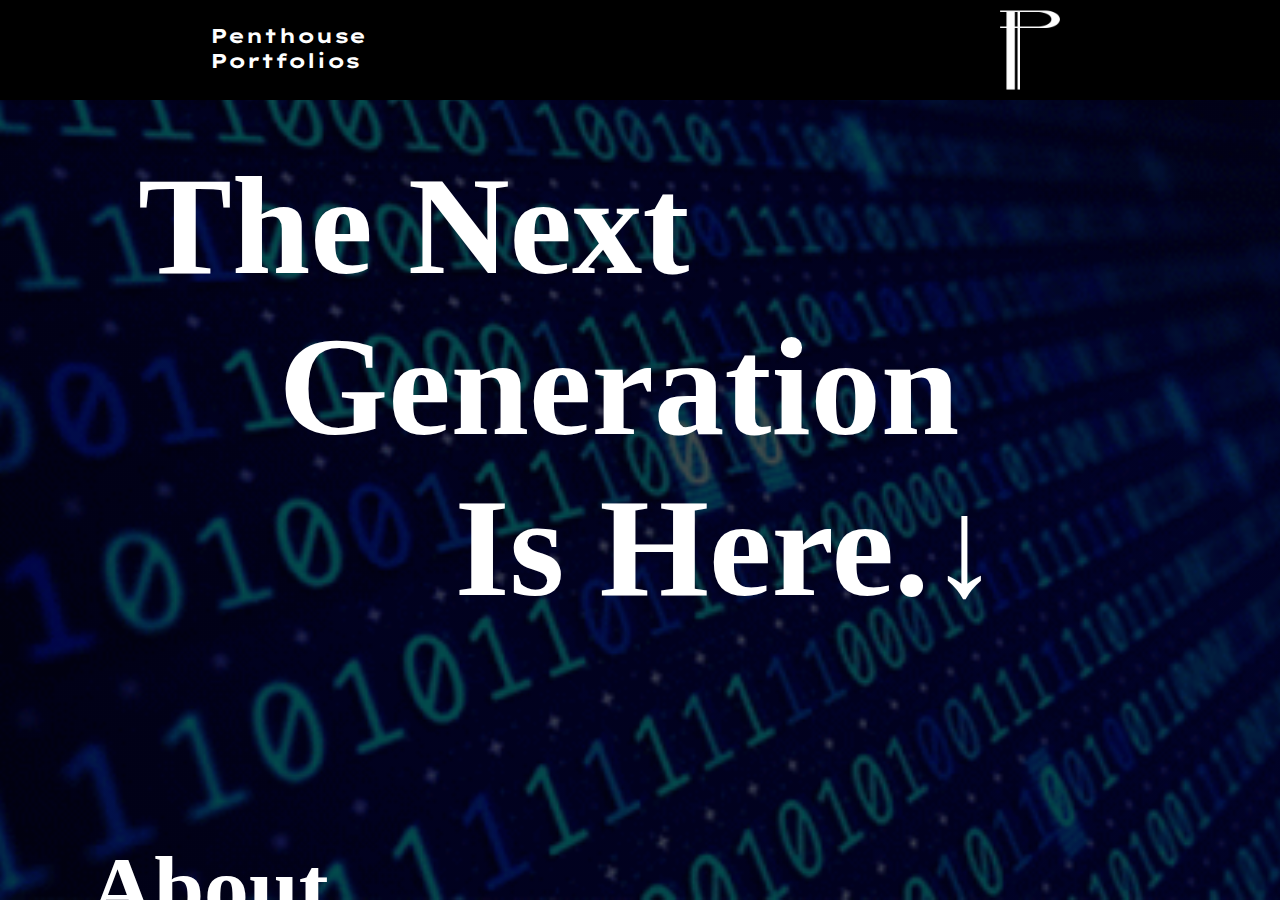
==== index.html @ 064a05af "Update index.html" ====
<!doctype html>
<html>

<title>
Penthouse Portfolios
</title>
  <meta name="viewport" content="width=device-width, initial-scale=0.1">
	<link href="https://fonts.googleapis.com/css?family=Lexend+Tera&display=swap" rel="stylesheet">
  	<link href="https://db.onlinewebfonts.com/c/953440d6182da090377d805e5156873c?family=Korbin+W01+Medium" rel="stylesheet">
	<link href="main.css" rel="stylesheet" type="text/css"/>

<body>
<div class="fullscreen">
  <div class="fullscreen-wrapper"></div>
    <h1 class = "splashtext">
        The Next<br>&emsp;Generation<br>&emsp;&emsp; Is Here.↓
    </h1>
    <h3 class = "page1header">
      About
    </h3>
    <div class = "page1text">
      Penthouse Portfolios is a quantitative technology firm based in Richmond, Virginia that uses proprietary technology to build trading systems tailored to client needs. Our research focuses on the implementation of neural networks into trading environments. 
    </div>
    <h3 class = "page1header">
      Open Positions
    </h3>
    <div class = "page1text">
      Web Developer - <a href="webdevap.html">Apply Here</a>
    </div>
    <h3 class = "page1header">
      Contact
    </h3>
    <div class = "page1text">
      For more information, please email josh@pentport.com
      <br><br><br><br><br><br><br><br><br><br><br><br><br><br><br><br><br><br><br><br><br><br><br><br>
    </div>
  </div>
</body>
<div class = "navbar">
  <div class = "companylogoheader">
    <a href="index.html"><img src="phwhitelogo.png" alt="logo" width="100vw"></a>
  </div>
  <div class = "companynameheader">
    <h1><a href="index.html">Penthouse Portfolios</a></h1>
  </div>
</div>
</html>
---- main.css ----
.navbar {
    display: flex;
    background-color: black;
    right: 0;
    left: 0;
    top: 0;
    height: 100px;
    position: fixed;
    padding-left: 200px;
    padding-right: 200px;
}
body{
    height: 100vh;
    padding:0;
    margin:0;
    min-height: 100vh;
}
.page1header{
    color: white;
    font-family: "Korbin W01 Medium";
    padding-top: 7vh;
    margin-left: 7%;
    font-size: 7vw;
    font-weight: bold;
}
.page1text{
    color: white;
    font-family: "Korbin W01 Medium";
    padding-top: 15vh;
    margin-left: 5%;
    margin-right: 5%;
    font-size: 3vw;
}
.page1{
    left: 0;
	font-family: "Korbin W01 Medium";
    color: rgb(255, 255, 255);
    text-align:left;
    display:block;
    position: static;
    background-color: rgb(37, 41, 87);
    background-size: cover;
    height: 100vh;
    padding:0;
}
.page2header{
    color: white;
    font-family: "Korbin W01 Medium";
    padding-top: 7vh;
    margin-left: 7%;
    font-size: 7vw;
    font-weight: bold;
}
.page2text{
    color: white;
    font-family: "Korbin W01 Medium";
    padding-top: 15vh;
    margin-left: 7%;
    font-size: 3vw;
}
.page2{
    left: 0;
	font-family: "Korbin W01 Medium";
    color: rgb(255, 255, 255);
    text-align:left;
    display:block;
    position: relative;
    background-color: black;
    background-size: cover;
    height: 100vh;
    padding:0;
}
.splashtext{
	font-family: "Korbin W01 Medium";
    font-size: 11vw;
    text-align:left;
    display:flex;
    position: relative;
    font-weight: bold;
    background-size: cover;
    margin-top: 15vh;
    margin-bottom: 15vh;
    margin-left: 10%;
}
a:link {
    color: rgb(255, 255, 255);
    text-decoration: none;
}

a:visited {
    color: rgb(255, 255, 255);
    text-decoration: none;
}

a:hover {
    color: rgb(121, 115, 212);
    text-decoration: none;
}
.fullscreen {
    position: relative;
    width: 100vw;
    height: 100vh;
    background: linear-gradient( rgba(0, 0, 0, 0.7), rgba(0, 0, 0, 0.7) ),url('back2.gif');
    background-size: cover;
    background-position: center;
    overflow-y: scroll;
}
.fullscreen-wrapper {
    position: absolute;
    width: 100%;
    height: 100%;
    color: white;
}
.fade-out {
    overflow: hidden;
    transition: opacity 0.5s ease;
    opacity: 1;
}

.fullscreen-wrapper h1, h2 {
    padding-left: 10%;
}
.fullscreen-wrapper h1 {
    font-size: 128px;
    padding-top: 25%;
}
.fullscreen-wrapper h2 {
    font-size: 256px;
    padding-top: 10%;
}
h1{
    left: 0;
	font-family: 'Lexend Tera', sans-serif;
    font-size: 125%;
    color: rgb(255, 255, 255);
    text-align: left;
    padding: 10px 10px;
}
.companynameheader{
    display: flex;
    margin-right: 12px;
    right: 0;
    width: 5%;
    padding-left: 0px;
    padding-right: 150px;
    float: left;
    left: 150px;
  }
.companylogoheader{
    display: flex;
    padding-left: 200px;
    padding-right: 00px;
    position: absolute;
    top: 0;
    size: 100%;
    right: 200px;
}
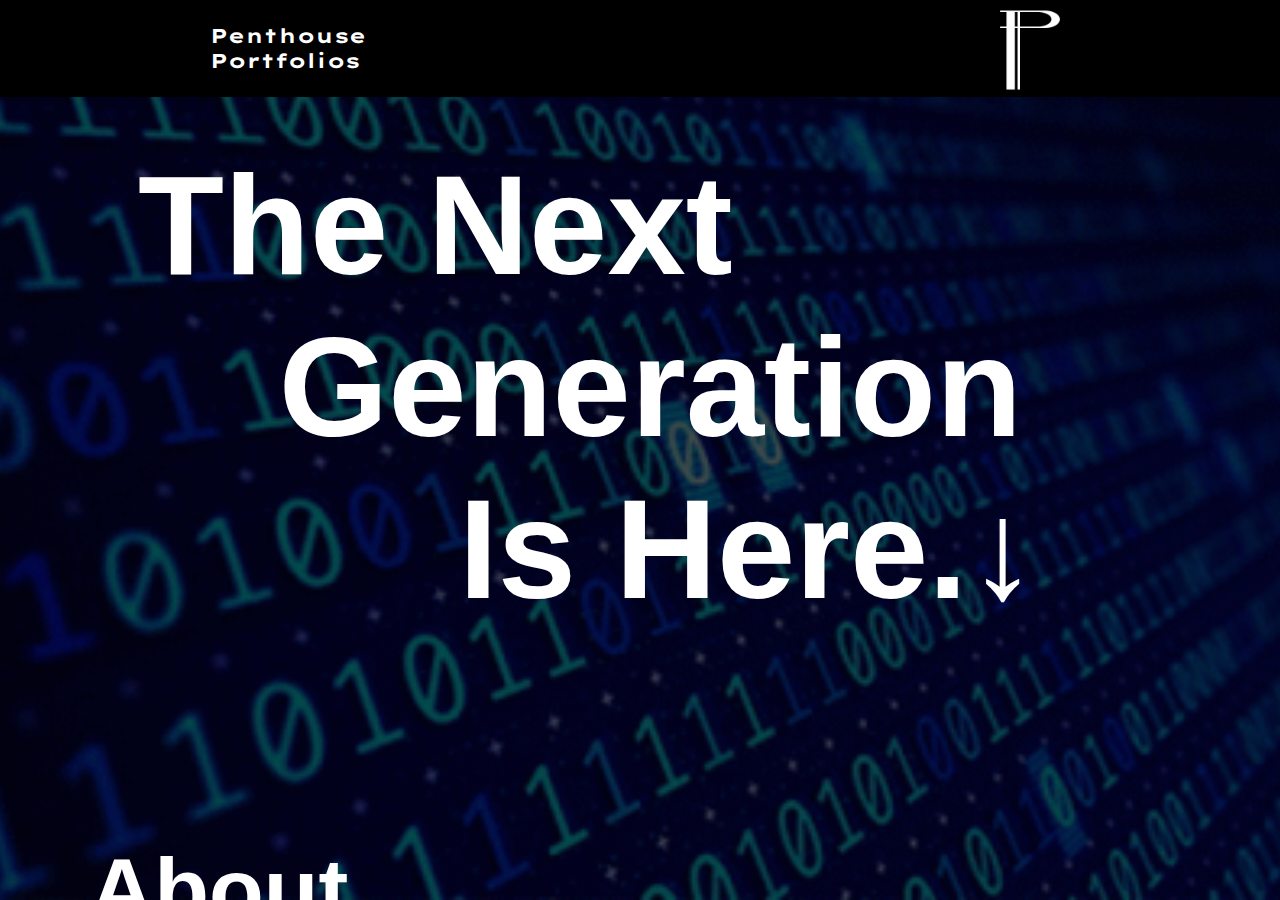
==== commit b98f8427: "fix" ====
--- a/index.html
+++ b/index.html
@@ -6,9 +6,9 @@
 </title>
   <meta name="viewport" content="width=device-width, initial-scale=0.1">
 	<link href="https://fonts.googleapis.com/css?family=Lexend+Tera&display=swap" rel="stylesheet">
-  	<link href="https://db.onlinewebfonts.com/c/953440d6182da090377d805e5156873c?family=Korbin+W01+Medium" rel="stylesheet">
+	<link href="https://fonts.googleapis.com/css?family=Lexend+Tera&display=swap" rel="stylesheet">
+  <link href="https://db.onlinewebfonts.com/c/953440d6182da090377d805e5156873c?family=Korbin+W01+Medium" rel="stylesheet">
 	<link href="main.css" rel="stylesheet" type="text/css"/>
-
 <body>
 <div class="fullscreen">
   <div class="fullscreen-wrapper"></div>
--- a/main.css
+++ b/main.css
@@ -4,20 +4,21 @@
     right: 0;
     left: 0;
     top: 0;
-    height: 100px;
     position: fixed;
     padding-left: 200px;
     padding-right: 200px;
+    overflow-x: hidden; 
 }
 body{
     height: 100vh;
     padding:0;
     margin:0;
     min-height: 100vh;
+    overflow-x: hidden; 
 }
 .page1header{
     color: white;
-    font-family: "Korbin W01 Medium";
+    font-family: "Bruno Ace", sans-serif;
     padding-top: 7vh;
     margin-left: 7%;
     font-size: 7vw;
@@ -25,7 +26,7 @@
 }
 .page1text{
     color: white;
-    font-family: "Korbin W01 Medium";
+    font-family: "Bruno Ace", sans-serif;
     padding-top: 15vh;
     margin-left: 5%;
     margin-right: 5%;
@@ -33,7 +34,7 @@
 }
 .page1{
     left: 0;
-	font-family: "Korbin W01 Medium";
+	font-family: "Bruno Ace", sans-serif;
     color: rgb(255, 255, 255);
     text-align:left;
     display:block;
@@ -45,7 +46,7 @@
 }
 .page2header{
     color: white;
-    font-family: "Korbin W01 Medium";
+    font-family: "Bruno Ace", sans-serif;
     padding-top: 7vh;
     margin-left: 7%;
     font-size: 7vw;
@@ -53,14 +54,14 @@
 }
 .page2text{
     color: white;
-    font-family: "Korbin W01 Medium";
+    font-family: "Bruno Ace", sans-serif;
     padding-top: 15vh;
     margin-left: 7%;
     font-size: 3vw;
 }
 .page2{
     left: 0;
-	font-family: "Korbin W01 Medium";
+	font-family: "Bruno Ace", sans-serif;
     color: rgb(255, 255, 255);
     text-align:left;
     display:block;
@@ -71,7 +72,7 @@
     padding:0;
 }
 .splashtext{
-	font-family: "Korbin W01 Medium";
+	font-family: "Bruno Ace", sans-serif;
     font-size: 11vw;
     text-align:left;
     display:flex;
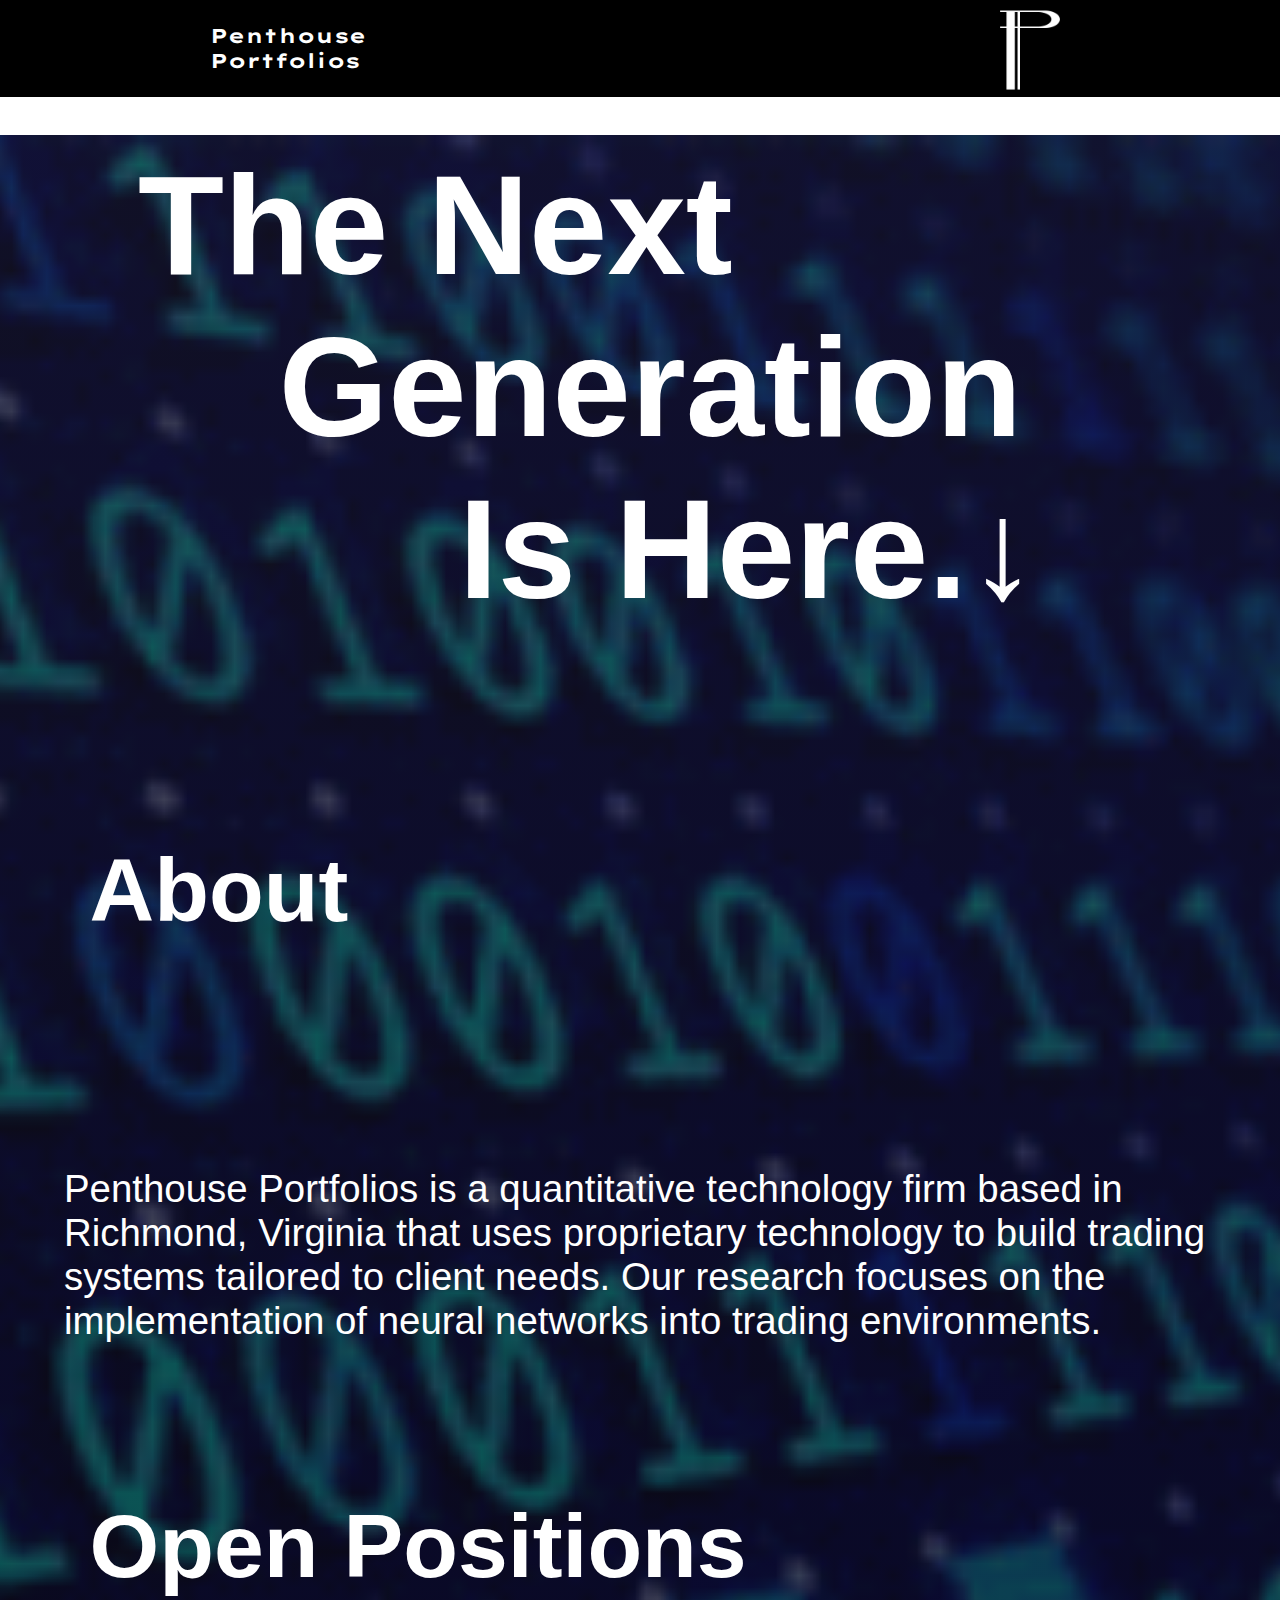
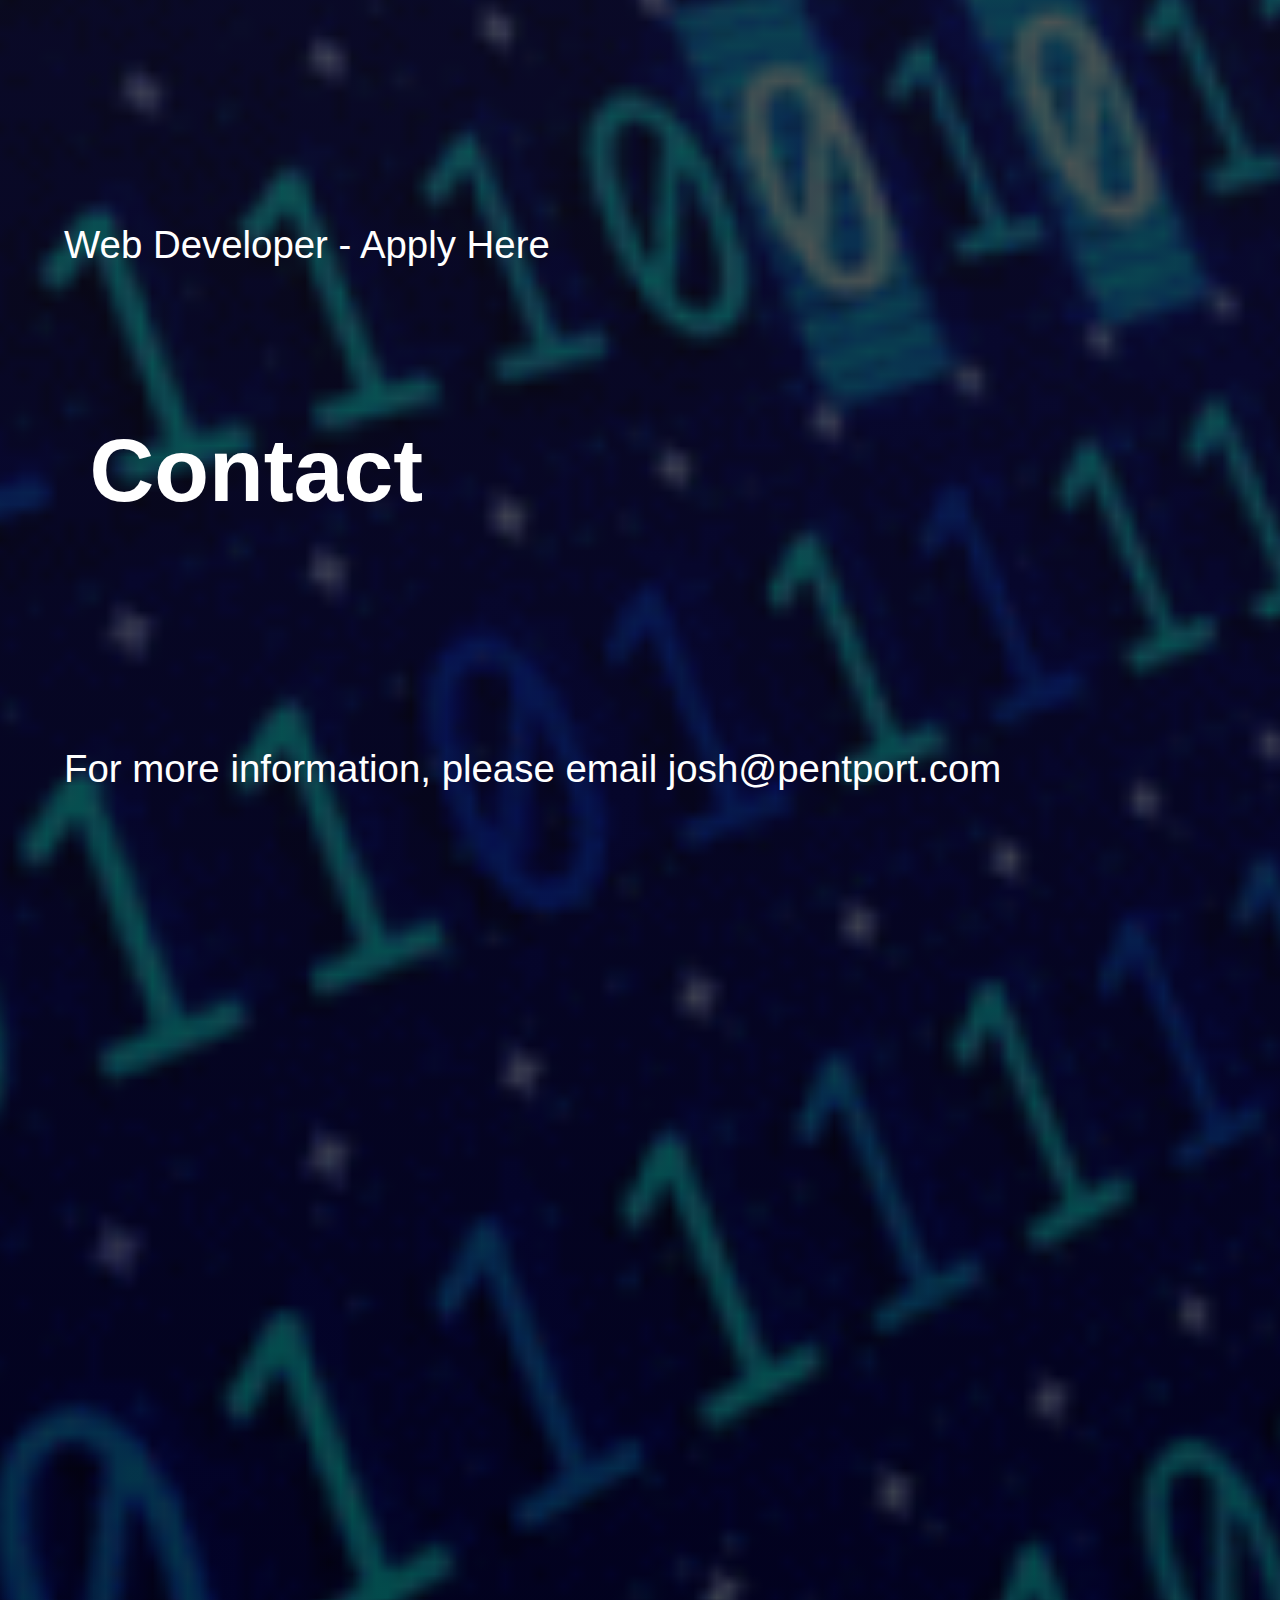
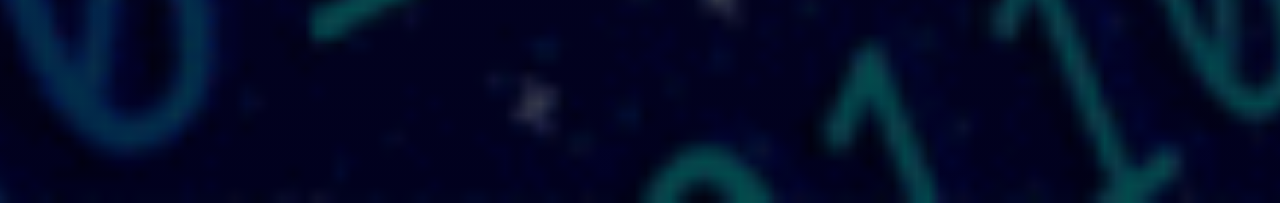
==== commit 7a1b80b4: "fixed scrollbar but too zoomed still" ====
--- a/index.html
+++ b/index.html
@@ -9,6 +9,8 @@
 	<link href="https://fonts.googleapis.com/css?family=Lexend+Tera&display=swap" rel="stylesheet">
   <link href="https://db.onlinewebfonts.com/c/953440d6182da090377d805e5156873c?family=Korbin+W01+Medium" rel="stylesheet">
 	<link href="main.css" rel="stylesheet" type="text/css"/>
+
+
 <body>
 <div class="fullscreen">
   <div class="fullscreen-wrapper"></div>
--- a/main.css
+++ b/main.css
@@ -7,10 +7,10 @@
     position: fixed;
     padding-left: 200px;
     padding-right: 200px;
-    overflow-x: hidden; 
+ 
 }
 body{
-    height: 100vh;
+    height: 100%;
     padding:0;
     margin:0;
     min-height: 100vh;
@@ -100,11 +100,10 @@
 .fullscreen {
     position: relative;
     width: 100vw;
-    height: 100vh;
-    background: linear-gradient( rgba(0, 0, 0, 0.7), rgba(0, 0, 0, 0.7) ),url('back2.gif');
+    height: 100%;
+    background: linear-gradient( rgba(22, 22, 22, 0.7), rgba(0, 0, 0, 0.7) ),url('back2.gif');
     background-size: cover;
     background-position: center;
-    overflow-y: scroll;
 }
 .fullscreen-wrapper {
     position: absolute;
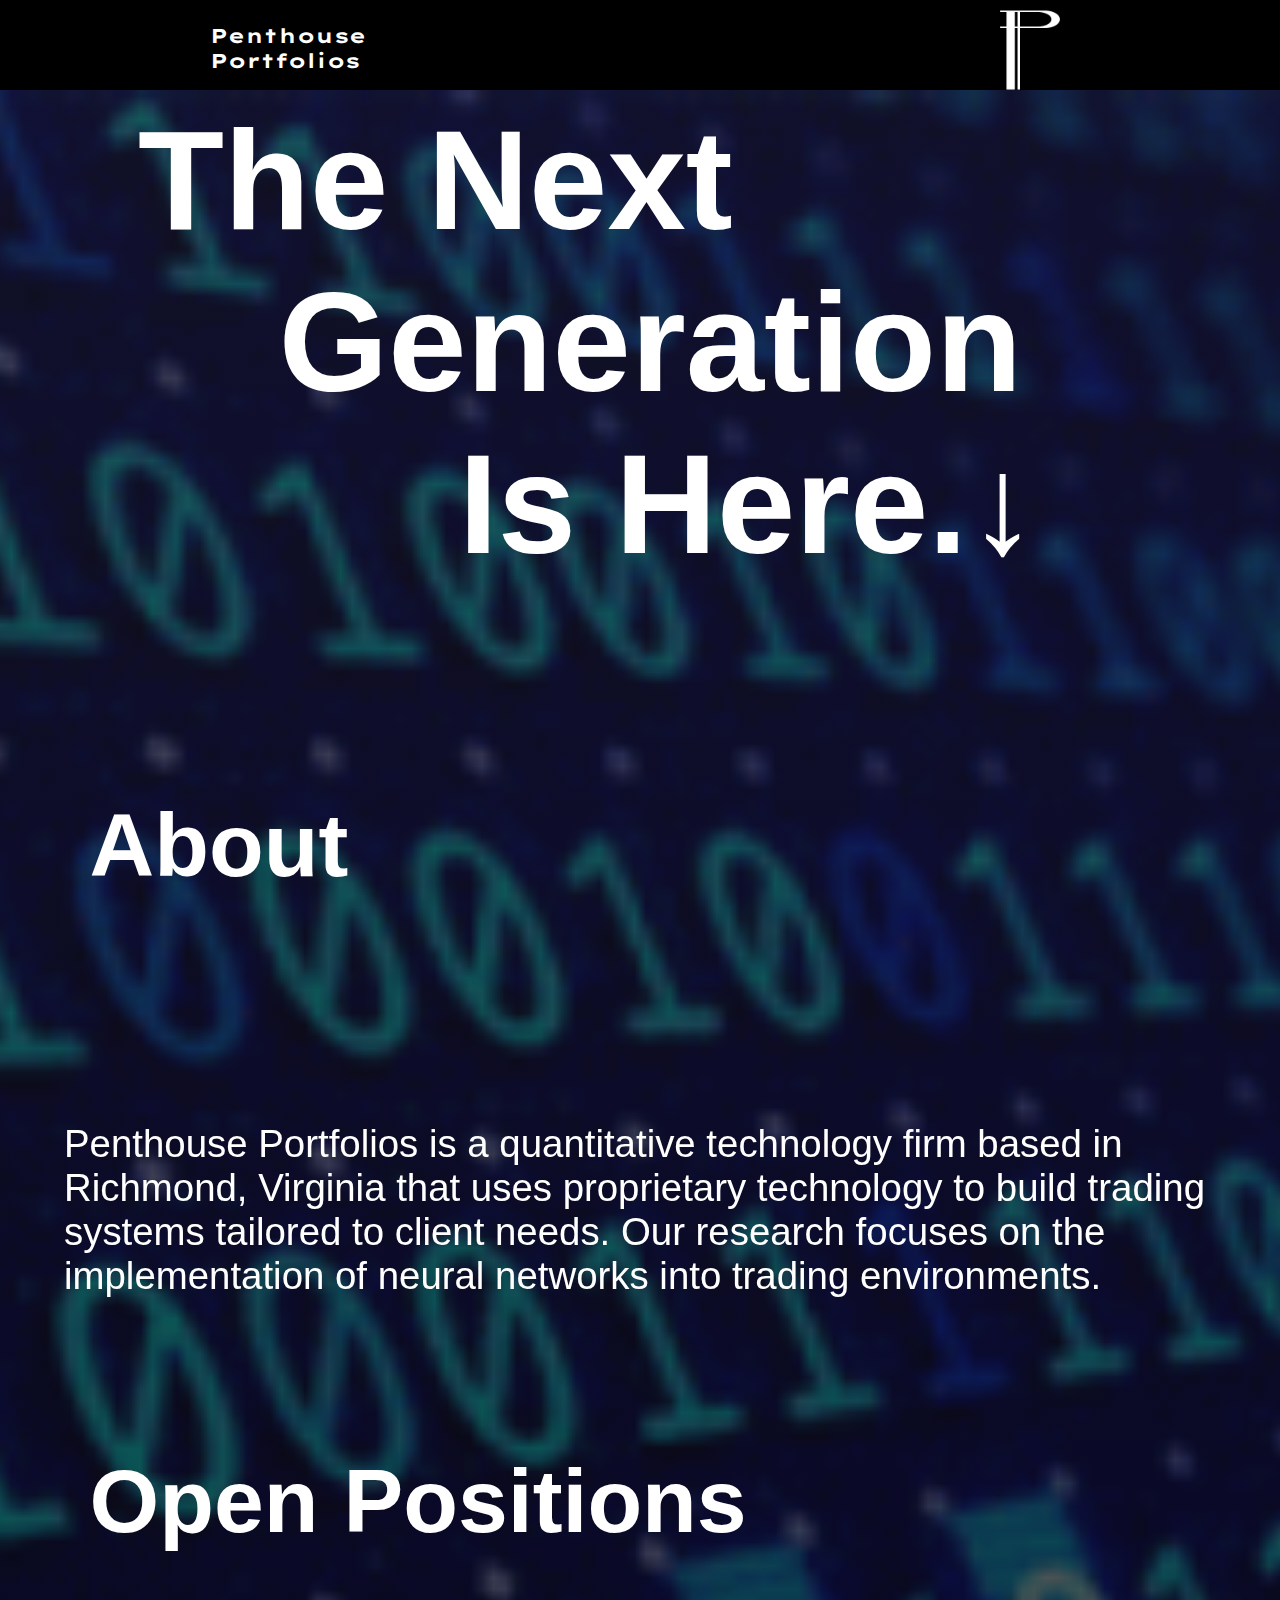
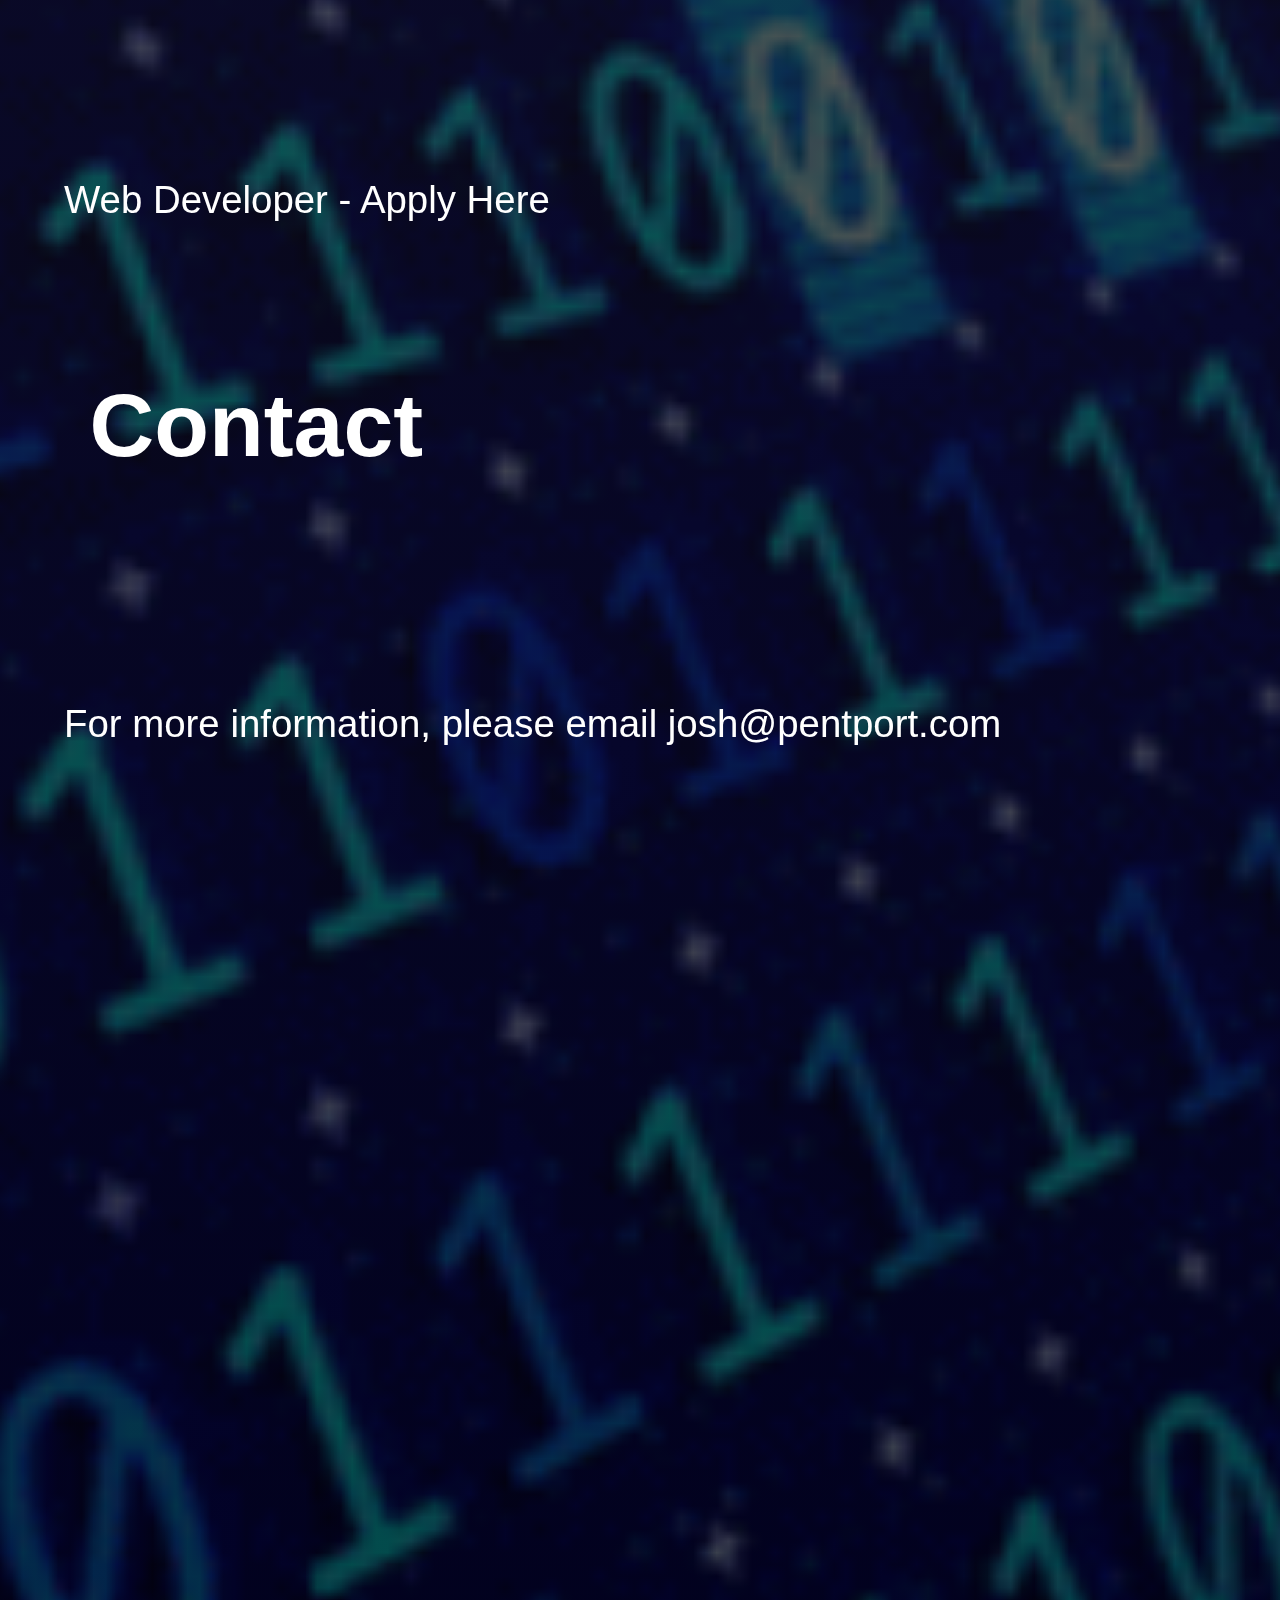
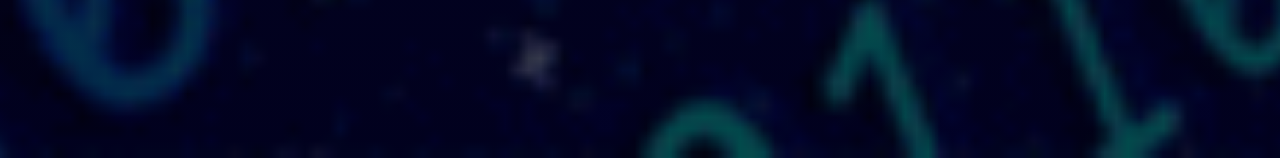
==== commit 2f56475e: "more changes" ====
--- a/index.html
+++ b/index.html
@@ -10,8 +10,15 @@
   <link href="https://db.onlinewebfonts.com/c/953440d6182da090377d805e5156873c?family=Korbin+W01+Medium" rel="stylesheet">
 	<link href="main.css" rel="stylesheet" type="text/css"/>
 
-
 <body>
+  <div class = "navbar">
+    <div class = "companylogoheader">
+      <a href="index.html"><img src="phwhitelogo.png" alt="logo" width="100vw"></a>
+    </div>
+    <div class = "companynameheader">
+      <h1><a href="index.html">Penthouse Portfolios</a></h1>
+    </div>
+  </div>
 <div class="fullscreen">
   <div class="fullscreen-wrapper"></div>
     <h1 class = "splashtext">
@@ -37,13 +44,6 @@
       <br><br><br><br><br><br><br><br><br><br><br><br><br><br><br><br><br><br><br><br><br><br><br><br>
     </div>
   </div>
+</div>
 </body>
-<div class = "navbar">
-  <div class = "companylogoheader">
-    <a href="index.html"><img src="phwhitelogo.png" alt="logo" width="100vw"></a>
-  </div>
-  <div class = "companynameheader">
-    <h1><a href="index.html">Penthouse Portfolios</a></h1>
-  </div>
-</div>
 </html>
--- a/main.css
+++ b/main.css
@@ -7,6 +7,8 @@
     position: fixed;
     padding-left: 200px;
     padding-right: 200px;
+    bottom: 0;
+    height: 10vh;
  
 }
 body{
@@ -79,7 +81,7 @@
     position: relative;
     font-weight: bold;
     background-size: cover;
-    margin-top: 15vh;
+    margin-top: 10vh;
     margin-bottom: 15vh;
     margin-left: 10%;
 }
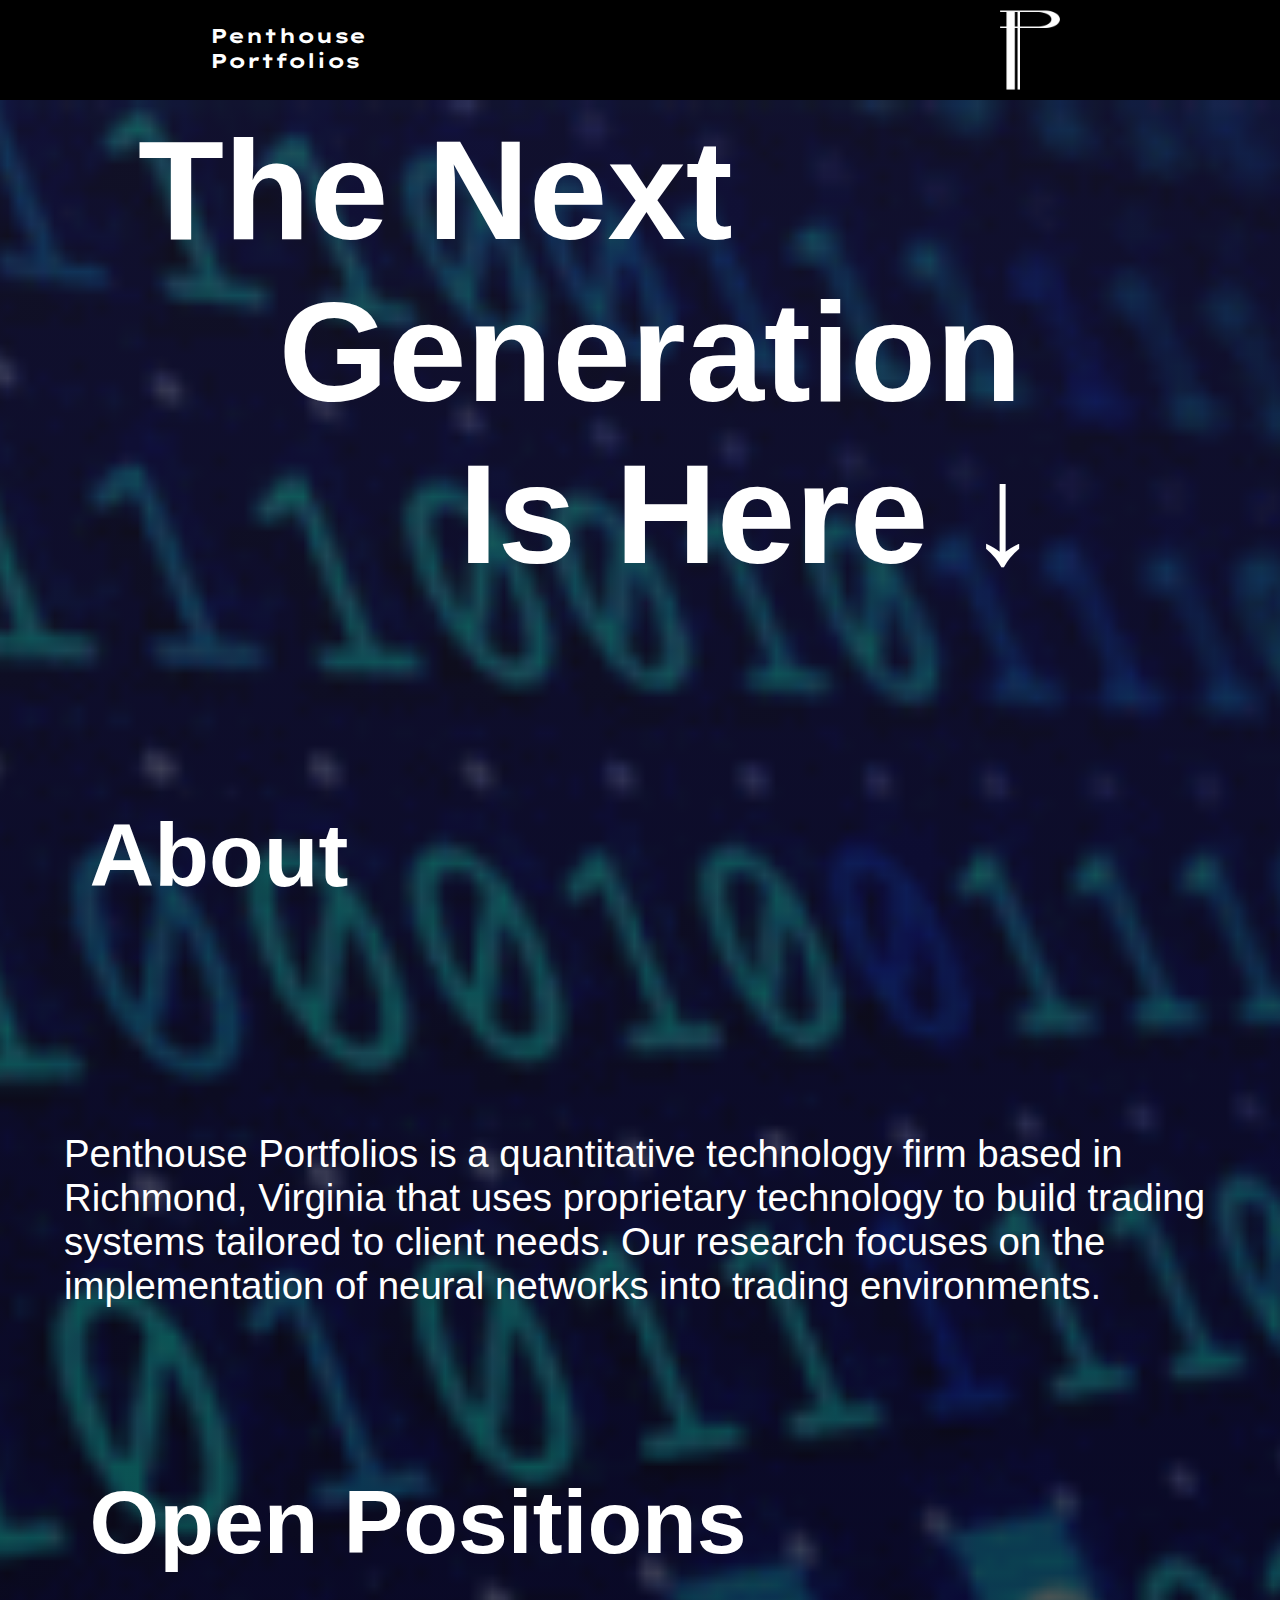
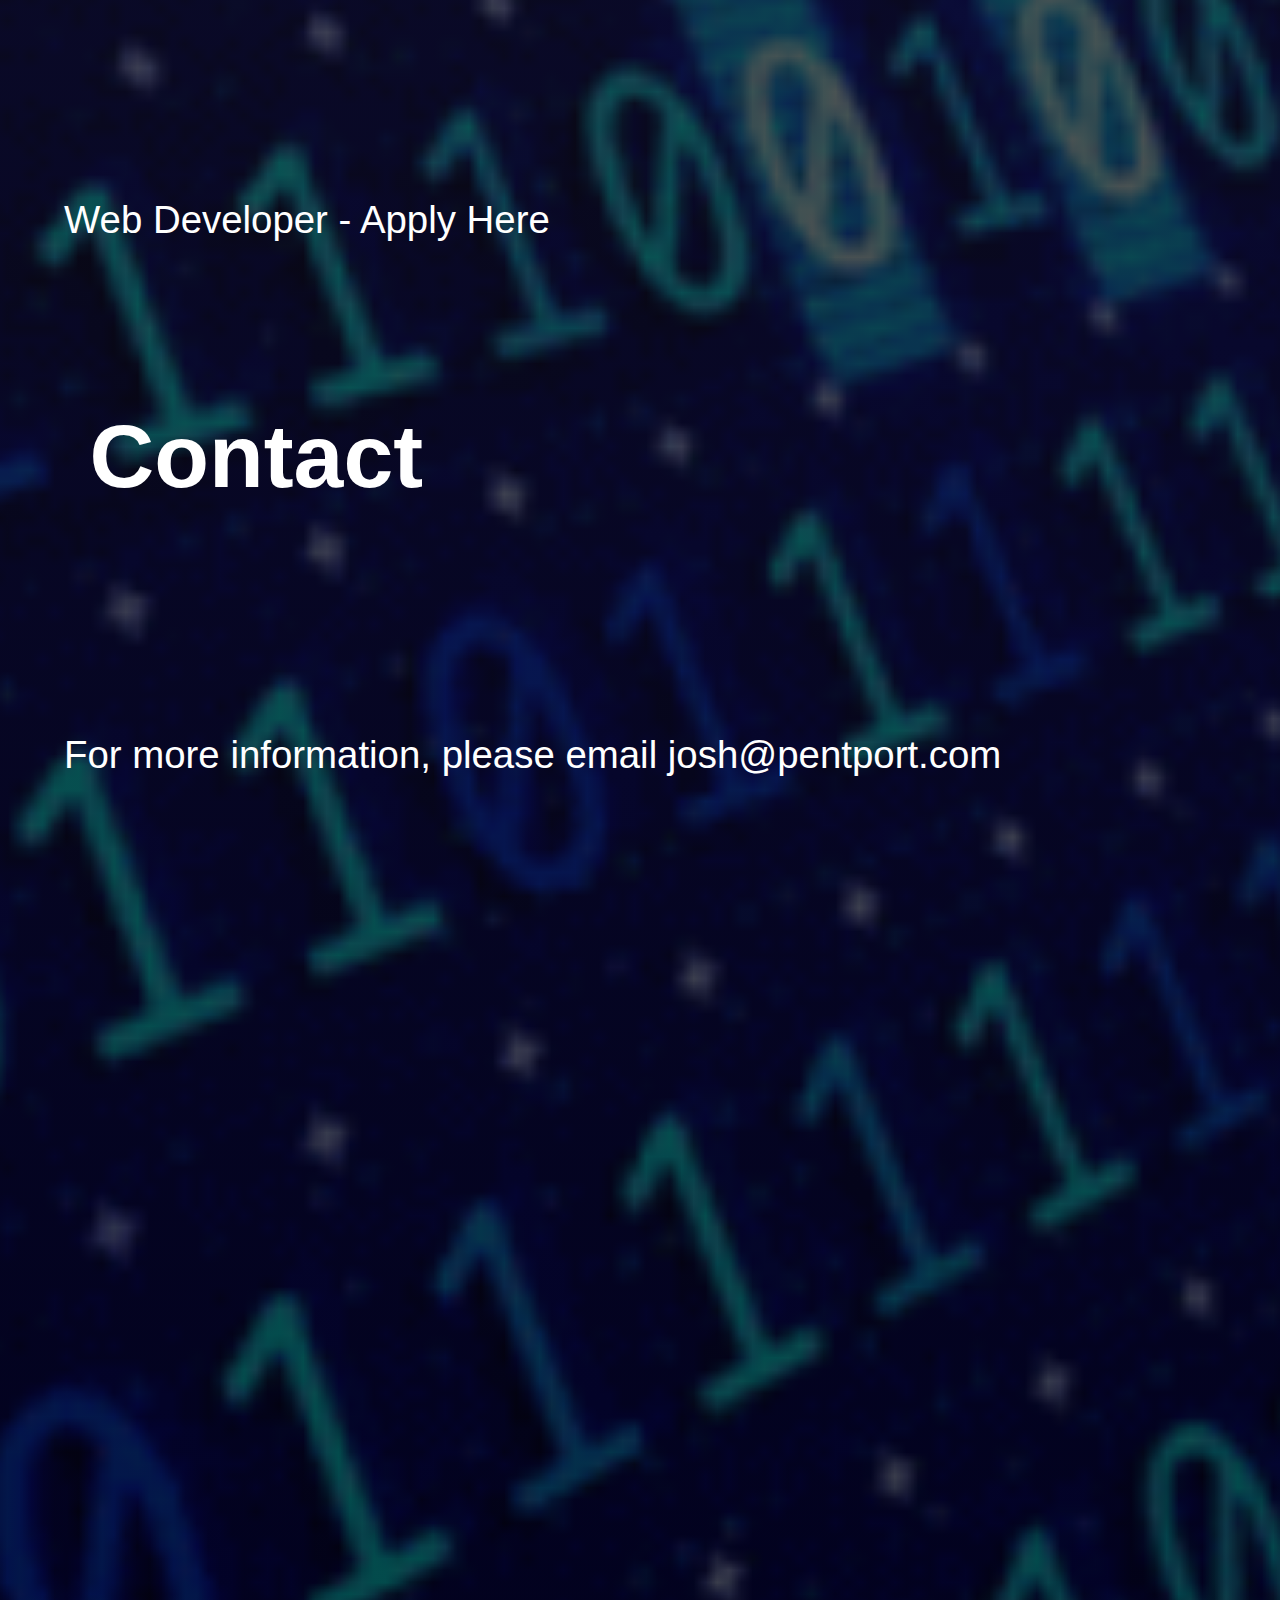
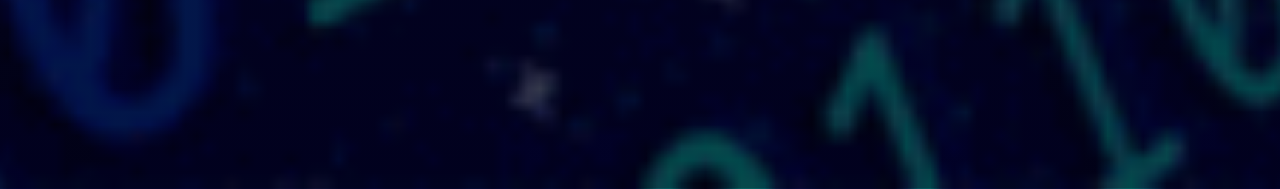
==== commit 7d40cce3: "Update index.html" ====
--- a/index.html
+++ b/index.html
@@ -22,7 +22,7 @@
 <div class="fullscreen">
   <div class="fullscreen-wrapper"></div>
     <h1 class = "splashtext">
-        The Next<br>&emsp;Generation<br>&emsp;&emsp; Is Here.↓
+        The Next<br>&emsp;Generation<br>&emsp;&emsp; Is Here ↓
     </h1>
     <h3 class = "page1header">
       About
--- a/main.css
+++ b/main.css
@@ -8,7 +8,7 @@
     padding-left: 200px;
     padding-right: 200px;
     bottom: 0;
-    height: 10vh;
+    height: 100px;
  
 }
 body{
@@ -25,6 +25,7 @@
     margin-left: 7%;
     font-size: 7vw;
     font-weight: bold;
+    margin-top: 100px;
 }
 .page1text{
     color: white;
@@ -37,12 +38,12 @@
 .page1{
     left: 0;
 	font-family: "Bruno Ace", sans-serif;
-    color: rgb(255, 255, 255);
     text-align:left;
     display:block;
     position: static;
-    background-color: rgb(37, 41, 87);
+    background: linear-gradient( rgba(22, 22, 22, 0.7), rgba(0, 0, 0, 0.7) ),url('back2.gif');
     background-size: cover;
+    background-position: center;
     height: 100vh;
     padding:0;
 }
@@ -81,7 +82,7 @@
     position: relative;
     font-weight: bold;
     background-size: cover;
-    margin-top: 10vh;
+    margin-top: 100px;
     margin-bottom: 15vh;
     margin-left: 10%;
 }
@@ -100,7 +101,7 @@
     text-decoration: none;
 }
 .fullscreen {
-    position: relative;
+    position: static;
     width: 100vw;
     height: 100%;
     background: linear-gradient( rgba(22, 22, 22, 0.7), rgba(0, 0, 0, 0.7) ),url('back2.gif');
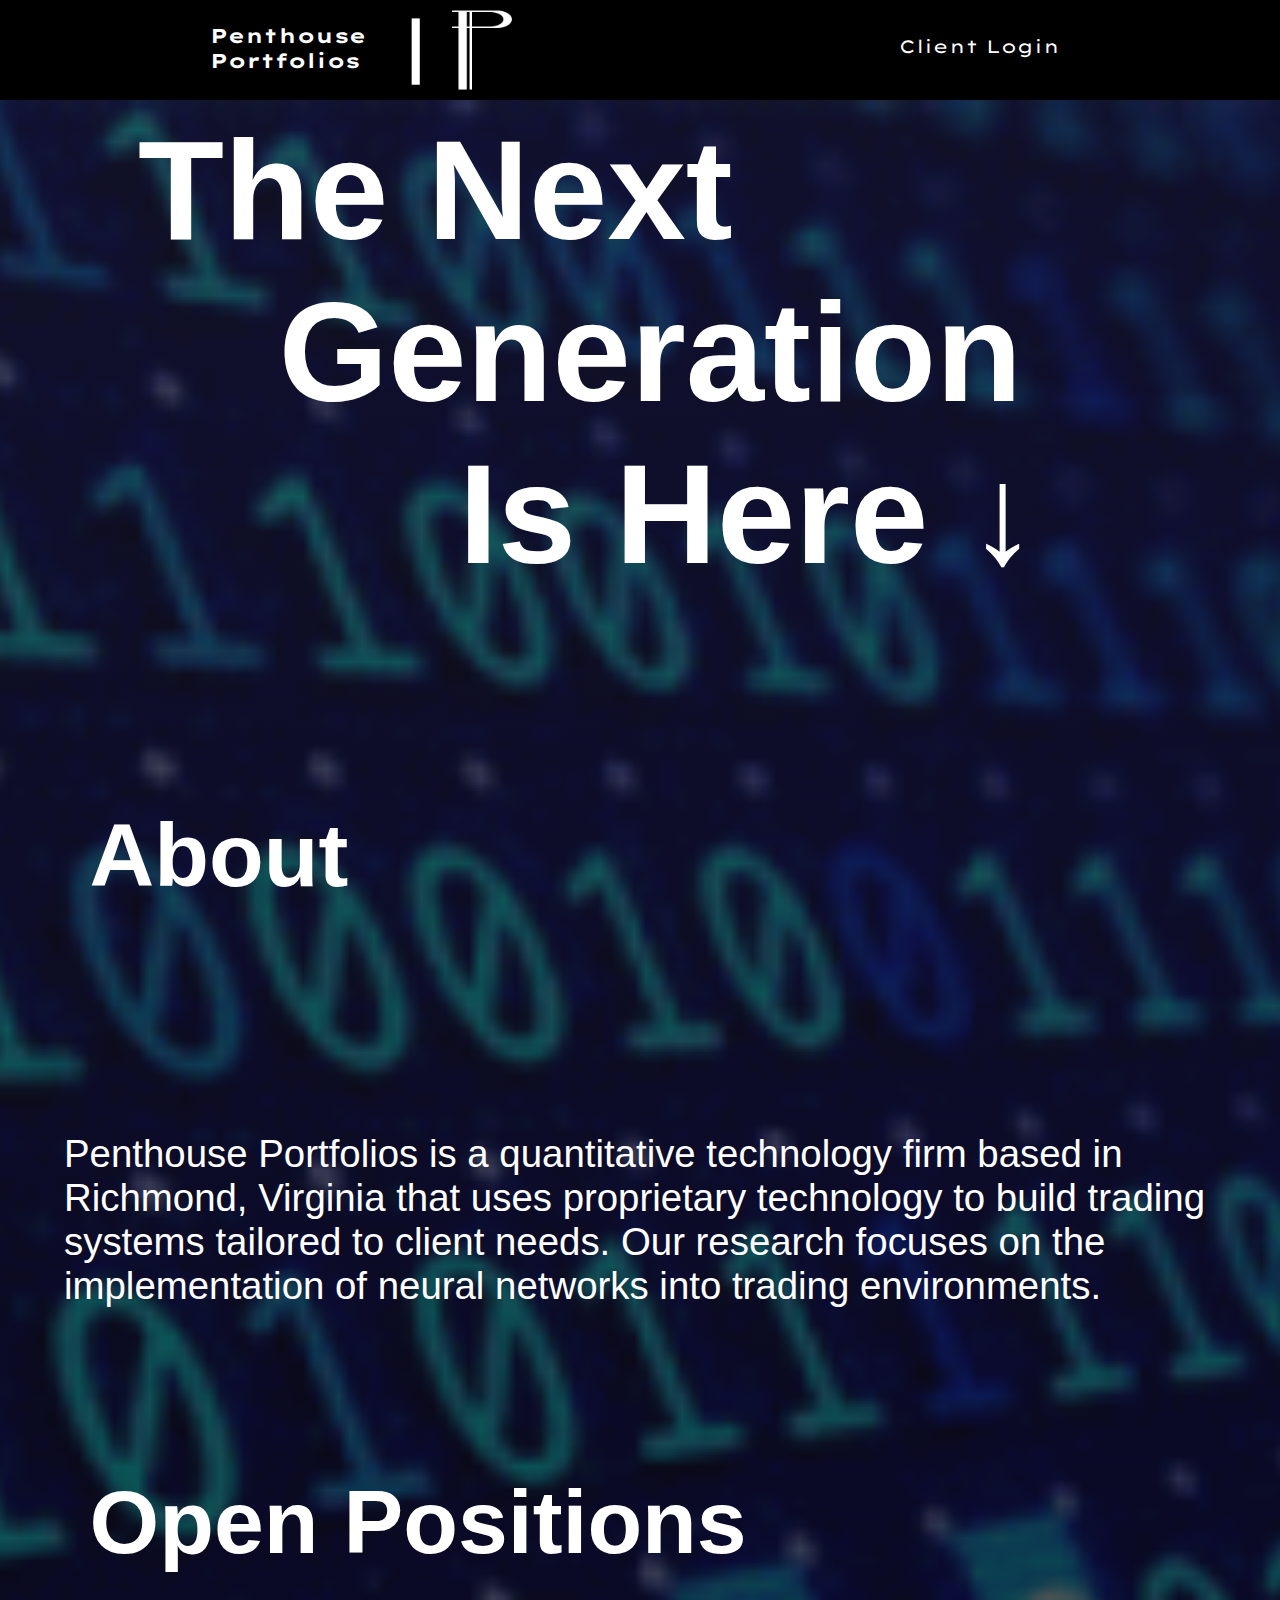
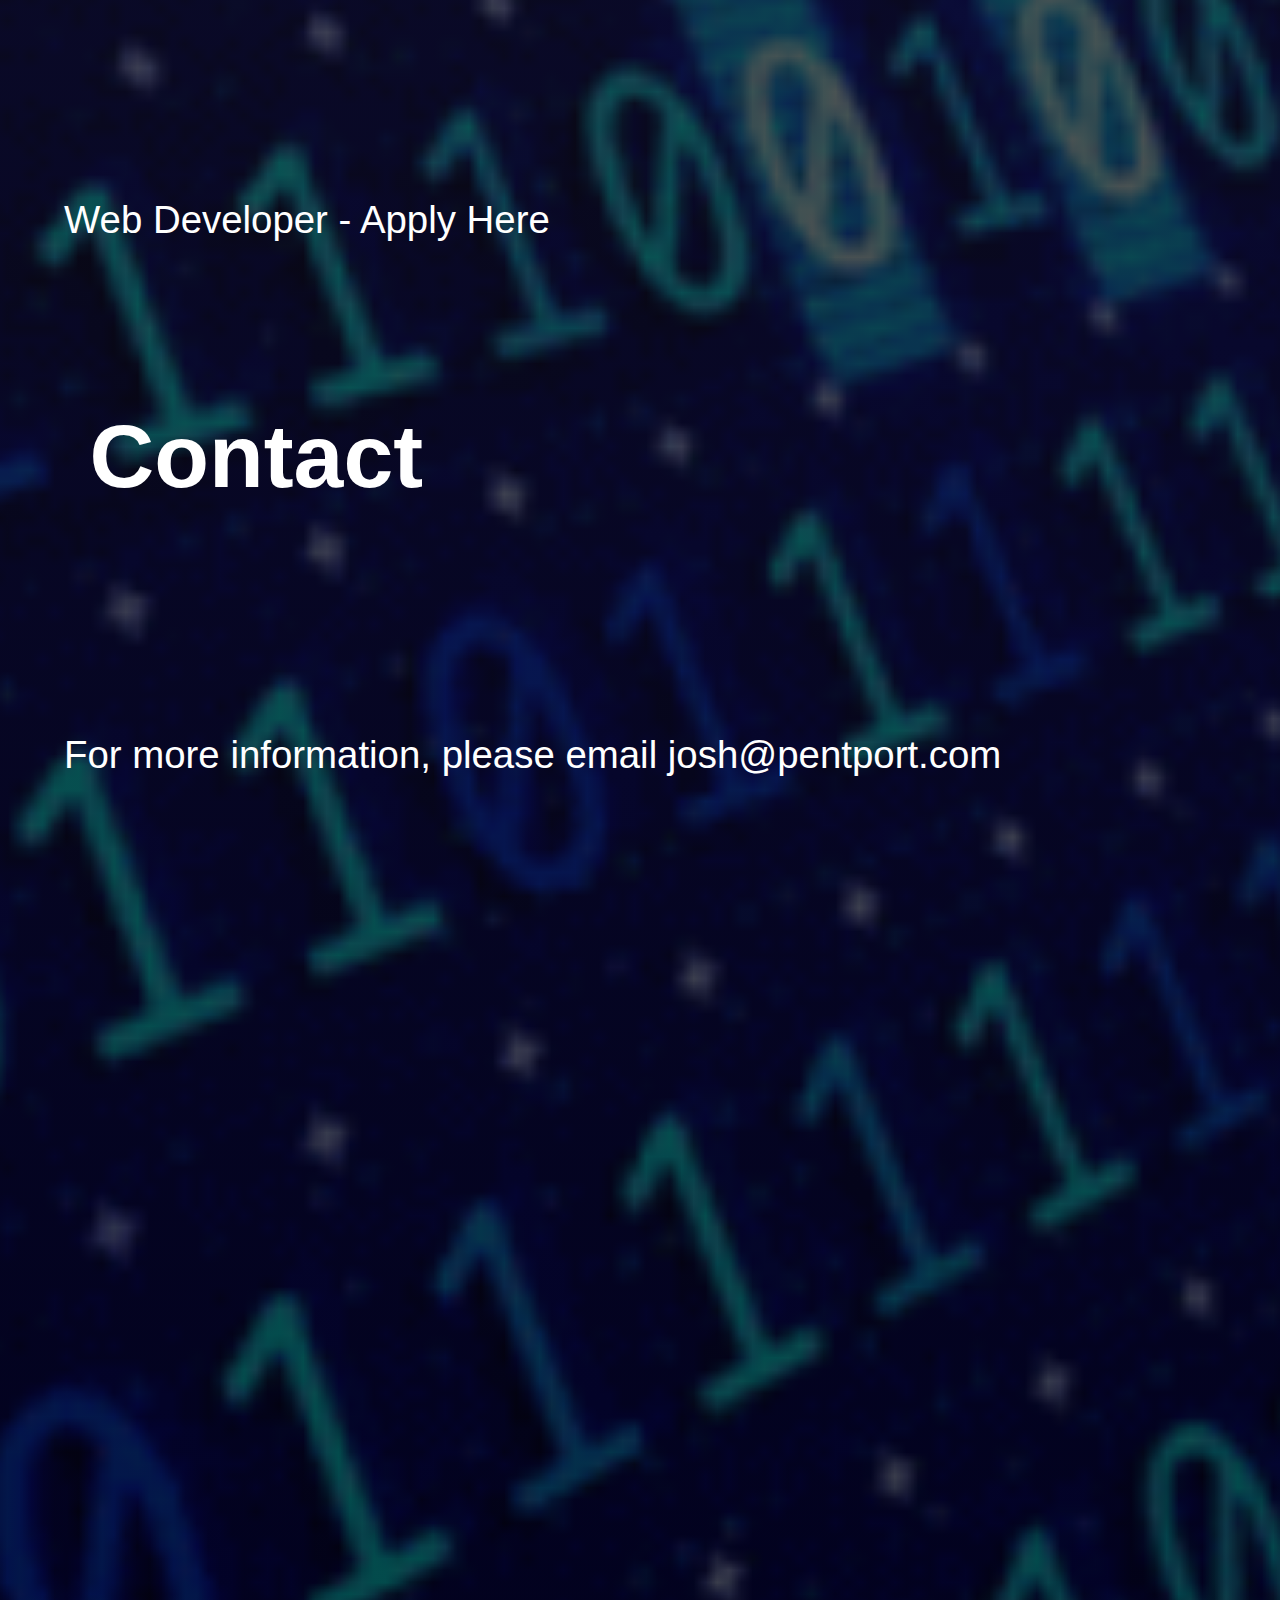
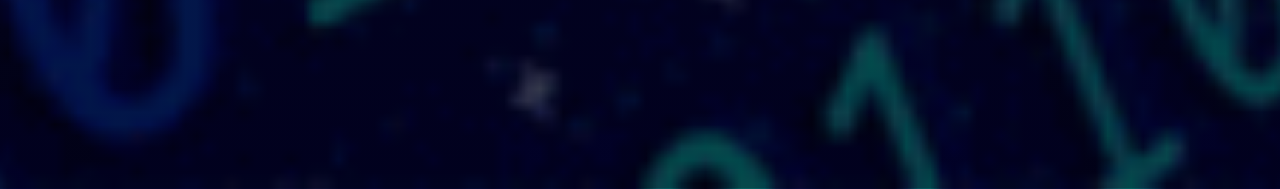
==== commit ae08d7ca: "unhides client login" ====
--- a/index.html
+++ b/index.html
@@ -4,7 +4,7 @@
 <title>
 Penthouse Portfolios
 </title>
-  <meta name="viewport" content="width=device-width, initial-scale=0.1">
+  <meta name="viewport" content="width=device-width, initial-scale=1.0">
 	<link href="https://fonts.googleapis.com/css?family=Lexend+Tera&display=swap" rel="stylesheet">
 	<link href="https://fonts.googleapis.com/css?family=Lexend+Tera&display=swap" rel="stylesheet">
   <link href="https://db.onlinewebfonts.com/c/953440d6182da090377d805e5156873c?family=Korbin+W01+Medium" rel="stylesheet">
@@ -12,37 +12,39 @@
 
 <body>
   <div class = "navbar">
-    <div class = "companylogoheader">
-      <a href="index.html"><img src="phwhitelogo.png" alt="logo" width="100vw"></a>
+    <div class = "companylogoheader" onclick="window.location.href='index.html'">
+        |<img src="phwhitelogo.png" alt="logo" width="100vw">
     </div>
-    <div class = "companynameheader">
-      <h1><a href="index.html">Penthouse Portfolios</a></h1>
+    <ul id="nav-links">
+      <li><a href="login.php">Client Login</a></li>
+    </ul>
+    <div class = "companynameheader" onclick="window.location.href='index.html'">
+      <h1>Penthouse Portfolios</h1>
     </div>
   </div>
+  <script src="script.js"></script>
 <div class="fullscreen">
-  <div class="fullscreen-wrapper"></div>
-    <h1 class = "splashtext">
-        The Next<br>&emsp;Generation<br>&emsp;&emsp; Is Here ↓
-    </h1>
-    <h3 class = "page1header">
-      About
-    </h3>
-    <div class = "page1text">
-      Penthouse Portfolios is a quantitative technology firm based in Richmond, Virginia that uses proprietary technology to build trading systems tailored to client needs. Our research focuses on the implementation of neural networks into trading environments. 
-    </div>
-    <h3 class = "page1header">
-      Open Positions
-    </h3>
-    <div class = "page1text">
-      Web Developer - <a href="webdevap.html">Apply Here</a>
-    </div>
-    <h3 class = "page1header">
-      Contact
-    </h3>
-    <div class = "page1text">
-      For more information, please email josh@pentport.com
-      <br><br><br><br><br><br><br><br><br><br><br><br><br><br><br><br><br><br><br><br><br><br><br><br>
-    </div>
+  <h1 class = "splashtext">
+      The Next<br>&emsp;Generation<br>&emsp;&emsp; Is Here ↓
+  </h1>
+  <h3 class = "page1header">
+    About
+  </h3>
+  <div class = "page1text">
+    Penthouse Portfolios is a quantitative technology firm based in Richmond, Virginia that uses proprietary technology to build trading systems tailored to client needs. Our research focuses on the implementation of neural networks into trading environments. 
+  </div>
+  <h3 class = "page1header">
+    Open Positions
+  </h3>
+  <div class = "page1text">
+    Web Developer - <a href="webdevap.html">Apply Here</a>
+  </div>
+  <h3 class = "page1header">
+    Contact
+  </h3>
+  <div class = "page1text">
+    For more information, please email josh@pentport.com
+    <br><br><br><br><br><br><br><br><br><br><br><br><br><br><br><br><br><br><br><br><br><br><br><br>
   </div>
 </div>
 </body>
--- a/main.css
+++ b/main.css
@@ -107,29 +107,6 @@
     background: linear-gradient( rgba(22, 22, 22, 0.7), rgba(0, 0, 0, 0.7) ),url('back2.gif');
     background-size: cover;
     background-position: center;
-}
-.fullscreen-wrapper {
-    position: absolute;
-    width: 100%;
-    height: 100%;
-    color: white;
-}
-.fade-out {
-    overflow: hidden;
-    transition: opacity 0.5s ease;
-    opacity: 1;
-}
-
-.fullscreen-wrapper h1, h2 {
-    padding-left: 10%;
-}
-.fullscreen-wrapper h1 {
-    font-size: 128px;
-    padding-top: 25%;
-}
-.fullscreen-wrapper h2 {
-    font-size: 256px;
-    padding-top: 10%;
 }
 h1{
     left: 0;
@@ -151,6 +128,24 @@
   }
 .companylogoheader{
     display: flex;
+    padding-right: 200px;
+    padding-left: 00px;
+    position: absolute;
+    top: 0;
+    size: 100%;
+    left: 400px;
+    font-family: 'Lexend Tera', sans-serif;
+    font-size: 444%;
+    color: white;
+}
+
+/* Menu list */
+ul {
+    list-style-type: none;
+    margin: 0;
+    padding: 0;
+    display: flex;
+    flex-direction: row;
     padding-left: 200px;
     padding-right: 00px;
     position: absolute;
@@ -158,3 +153,51 @@
     size: 100%;
     right: 200px;
 }
+
+ul li {
+    padding: 0 20px;
+}
+
+ul li a {
+    font-family: 'Lexend Tera', sans-serif;
+    font-size: 125%;
+    color: white;
+    font-size: 18px;
+    display: block;
+    padding-top: 35px;
+}
+
+/* Collapsed menu (hidden by default) */
+#nav-links.collapsed {
+    display: none;
+}
+.loginpage{
+    color: rgb(255, 255, 255);
+    font-family: "Bruno Ace", sans-serif;
+    margin-left: 7%;
+    font-size: 35px;
+    font-weight: bold;
+    margin-top: 100px;
+    
+}
+input[type="text"], input[type="password"] {
+    width: 500px;  /* Full width */
+    padding: 15px; /* Larger padding to make the box bigger */
+    margin: 10px 0; /* Spacing between inputs */
+    font-size: 16px; /* Increase text size */
+    border-radius: 50px; /* Rounded corners */
+    border: 1px solid #ccc; /* Border around the input */
+}
+input[type="submit"] {
+    padding: 15px;
+    font-size: 25px;
+    background-color: #474747;
+    color: white;
+    border: none;
+    border-radius: 50px;
+    cursor: pointer;
+    text-align: center;
+}
+input[type="submit"]:hover {
+    background-color: #474747;
+}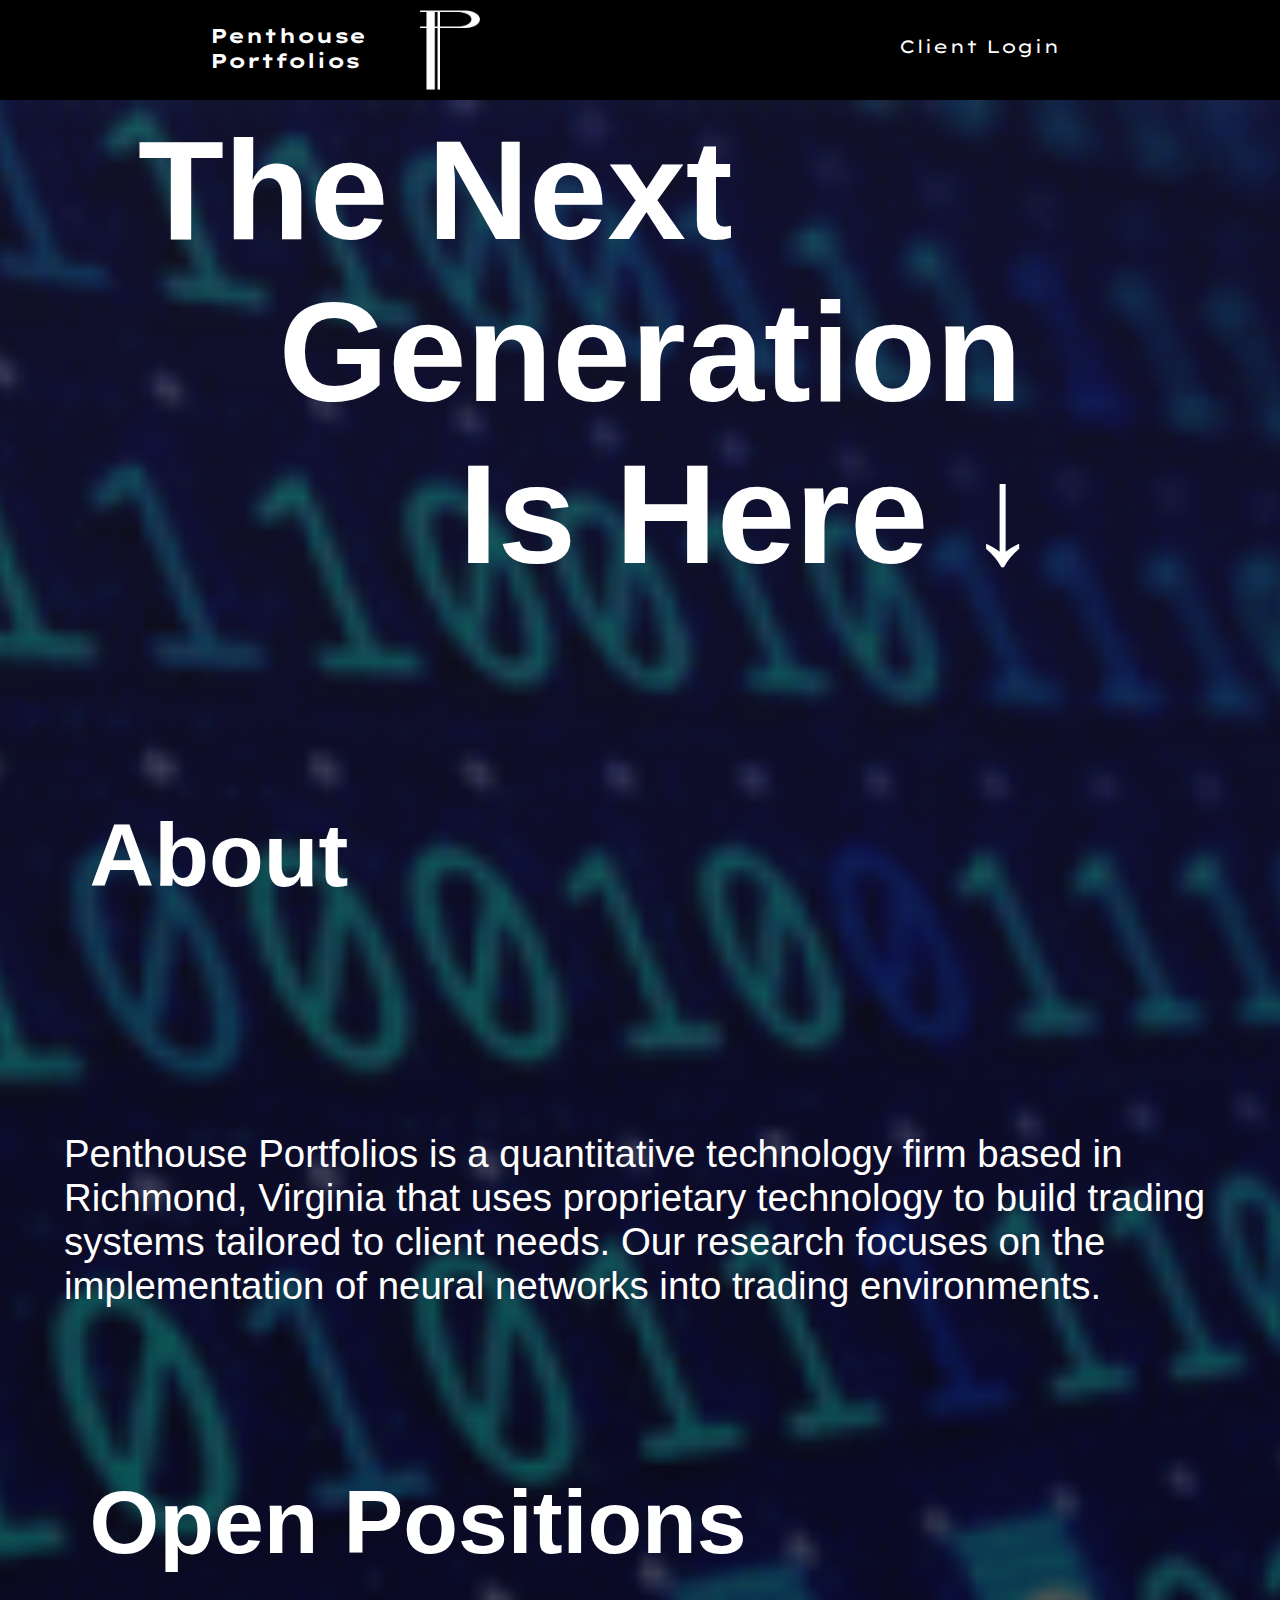
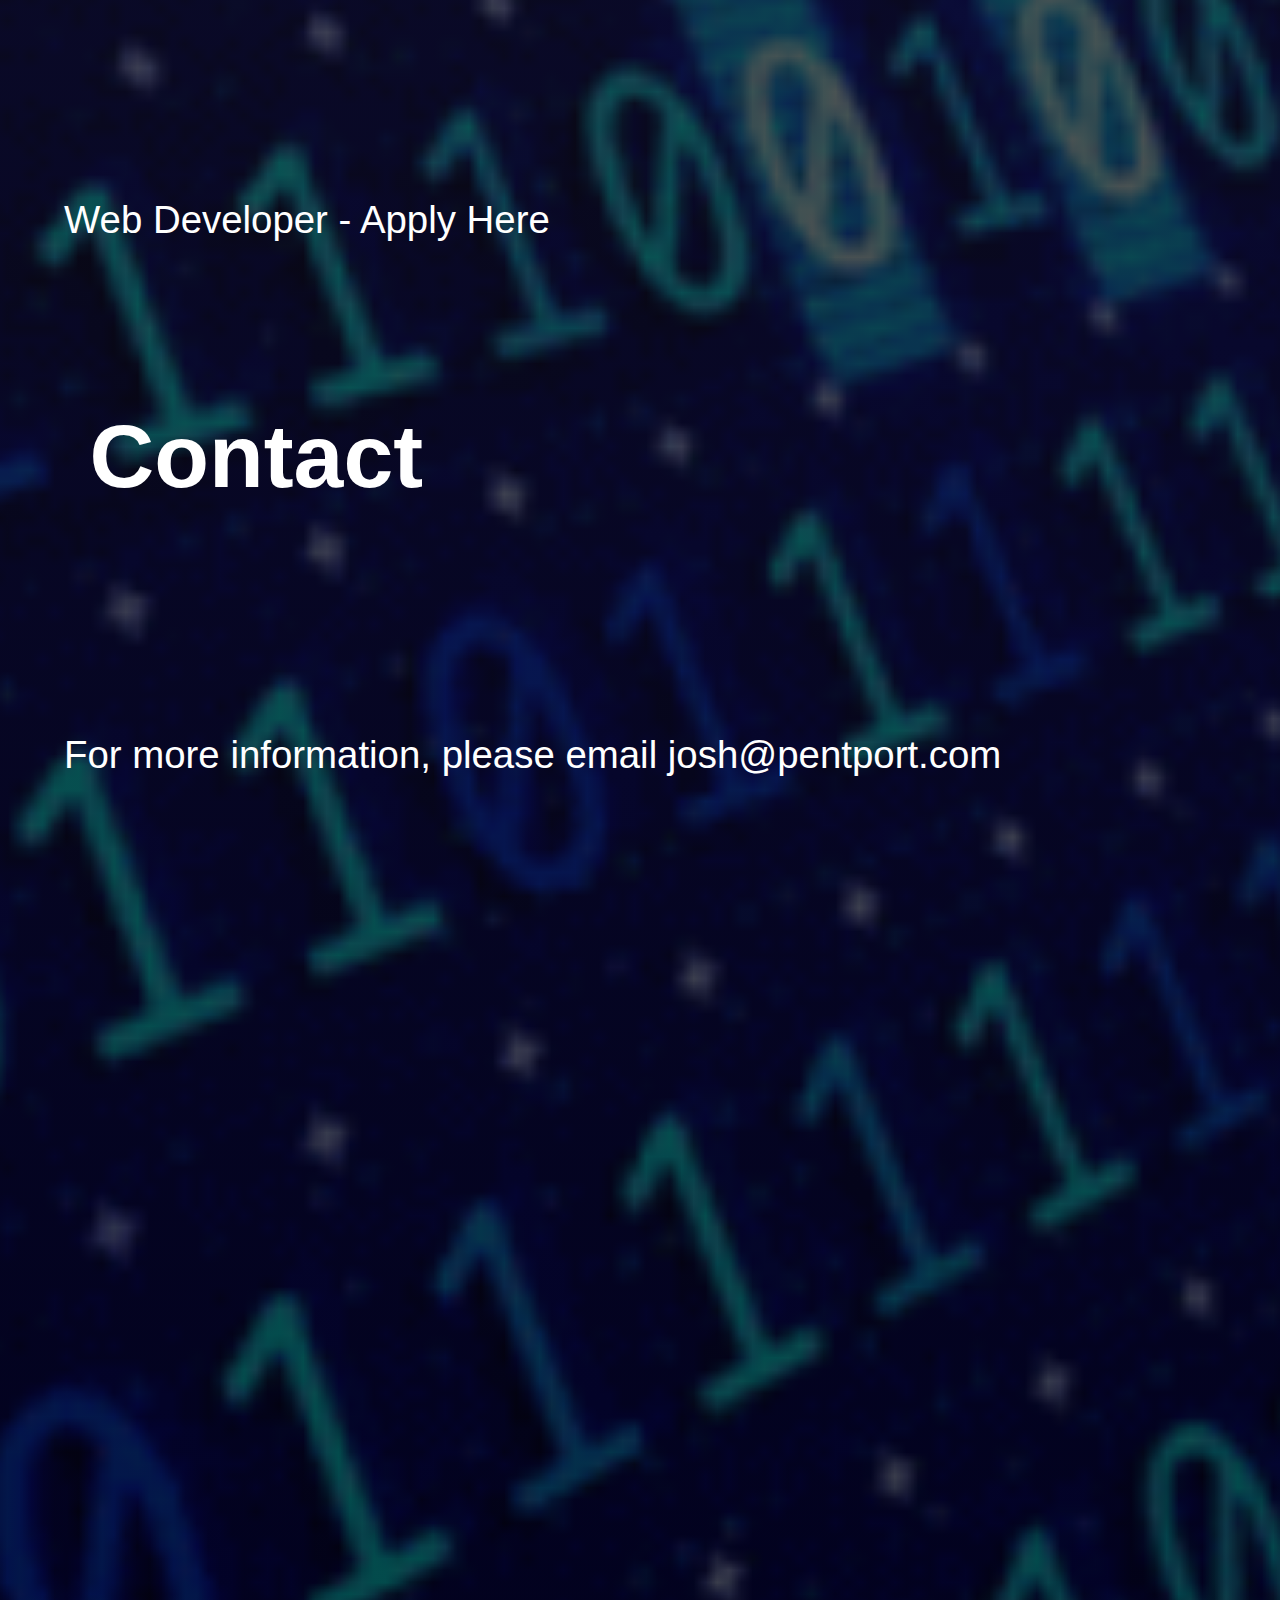
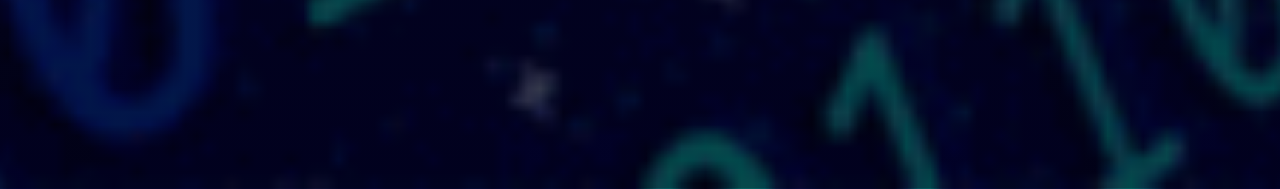
==== commit 909cdc81: "Update index.html" ====
--- a/index.html
+++ b/index.html
@@ -13,7 +13,7 @@
 <body>
   <div class = "navbar">
     <div class = "companylogoheader" onclick="window.location.href='index.html'">
-        |<img src="phwhitelogo.png" alt="logo" width="100vw">
+      <img src="phwhitelogo.png" alt="logo" width="100vw">
     </div>
     <ul id="nav-links">
       <li><a href="login.php">Client Login</a></li>
